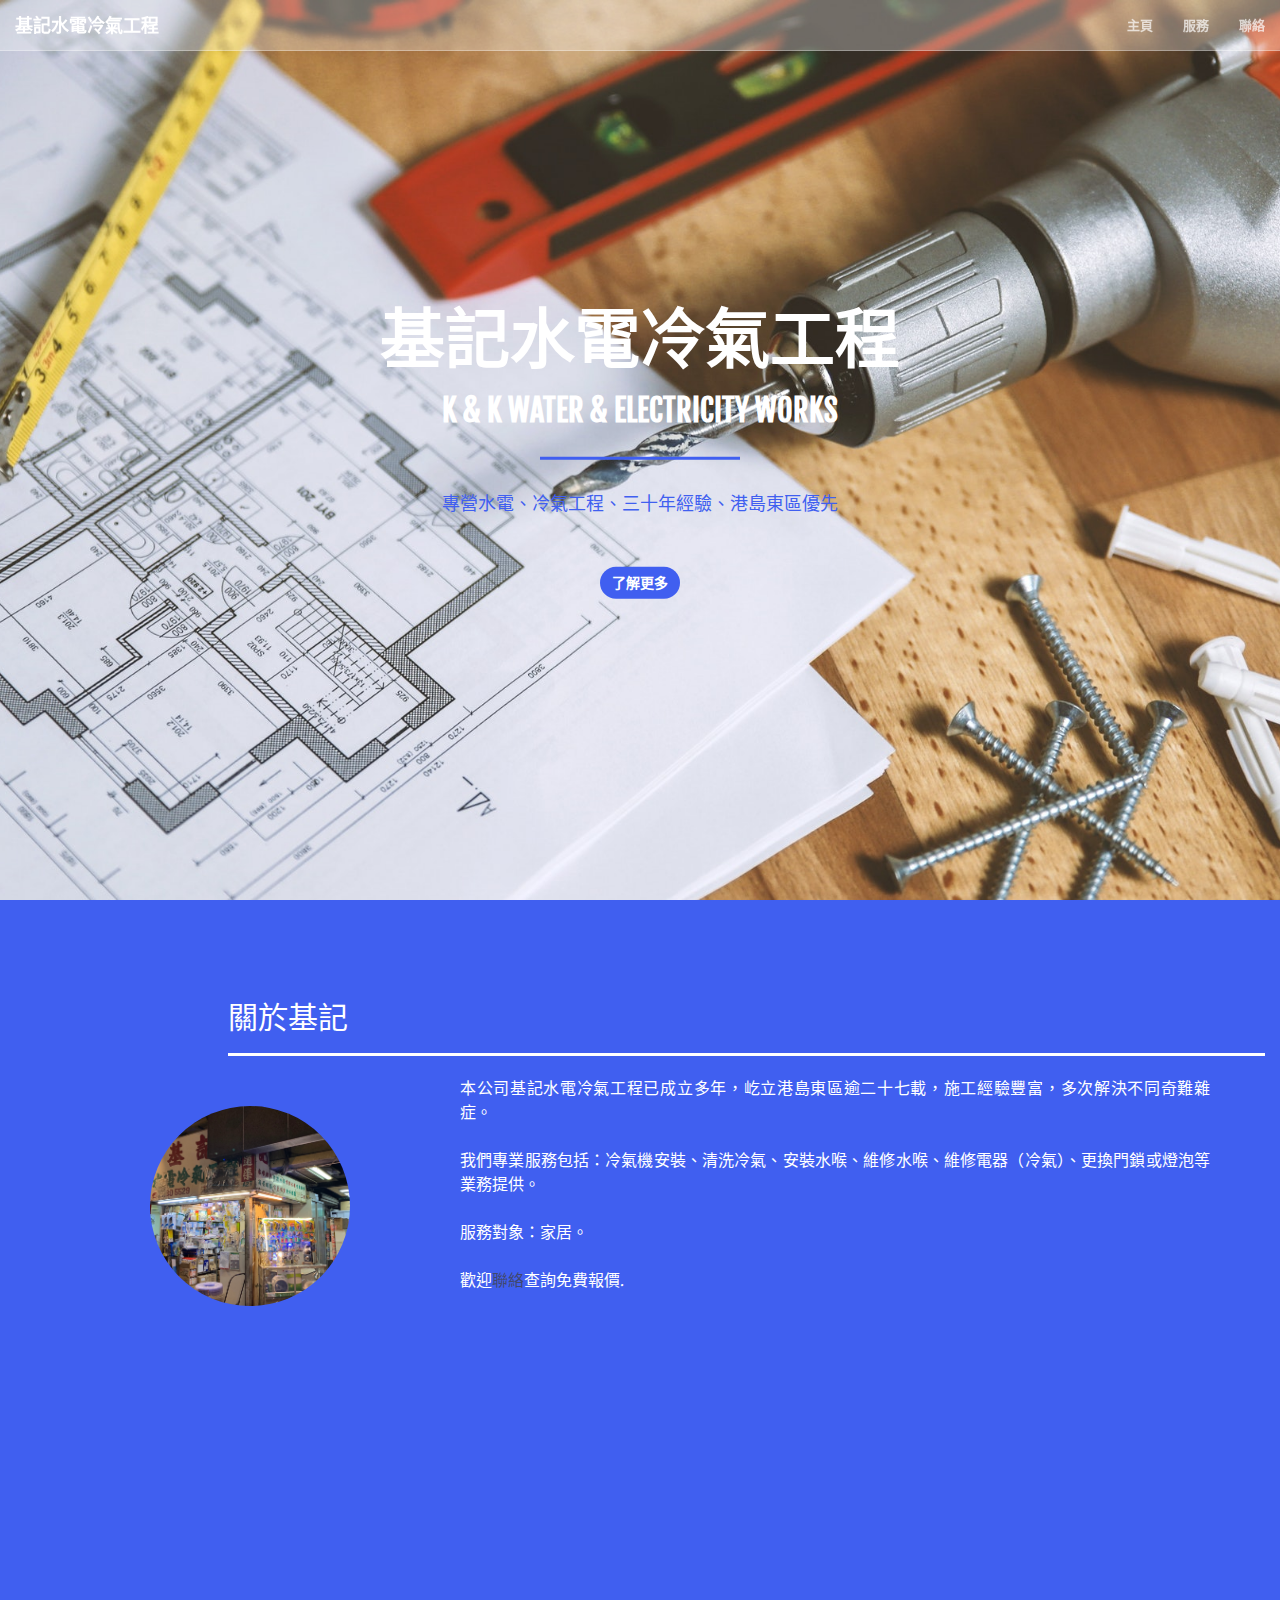
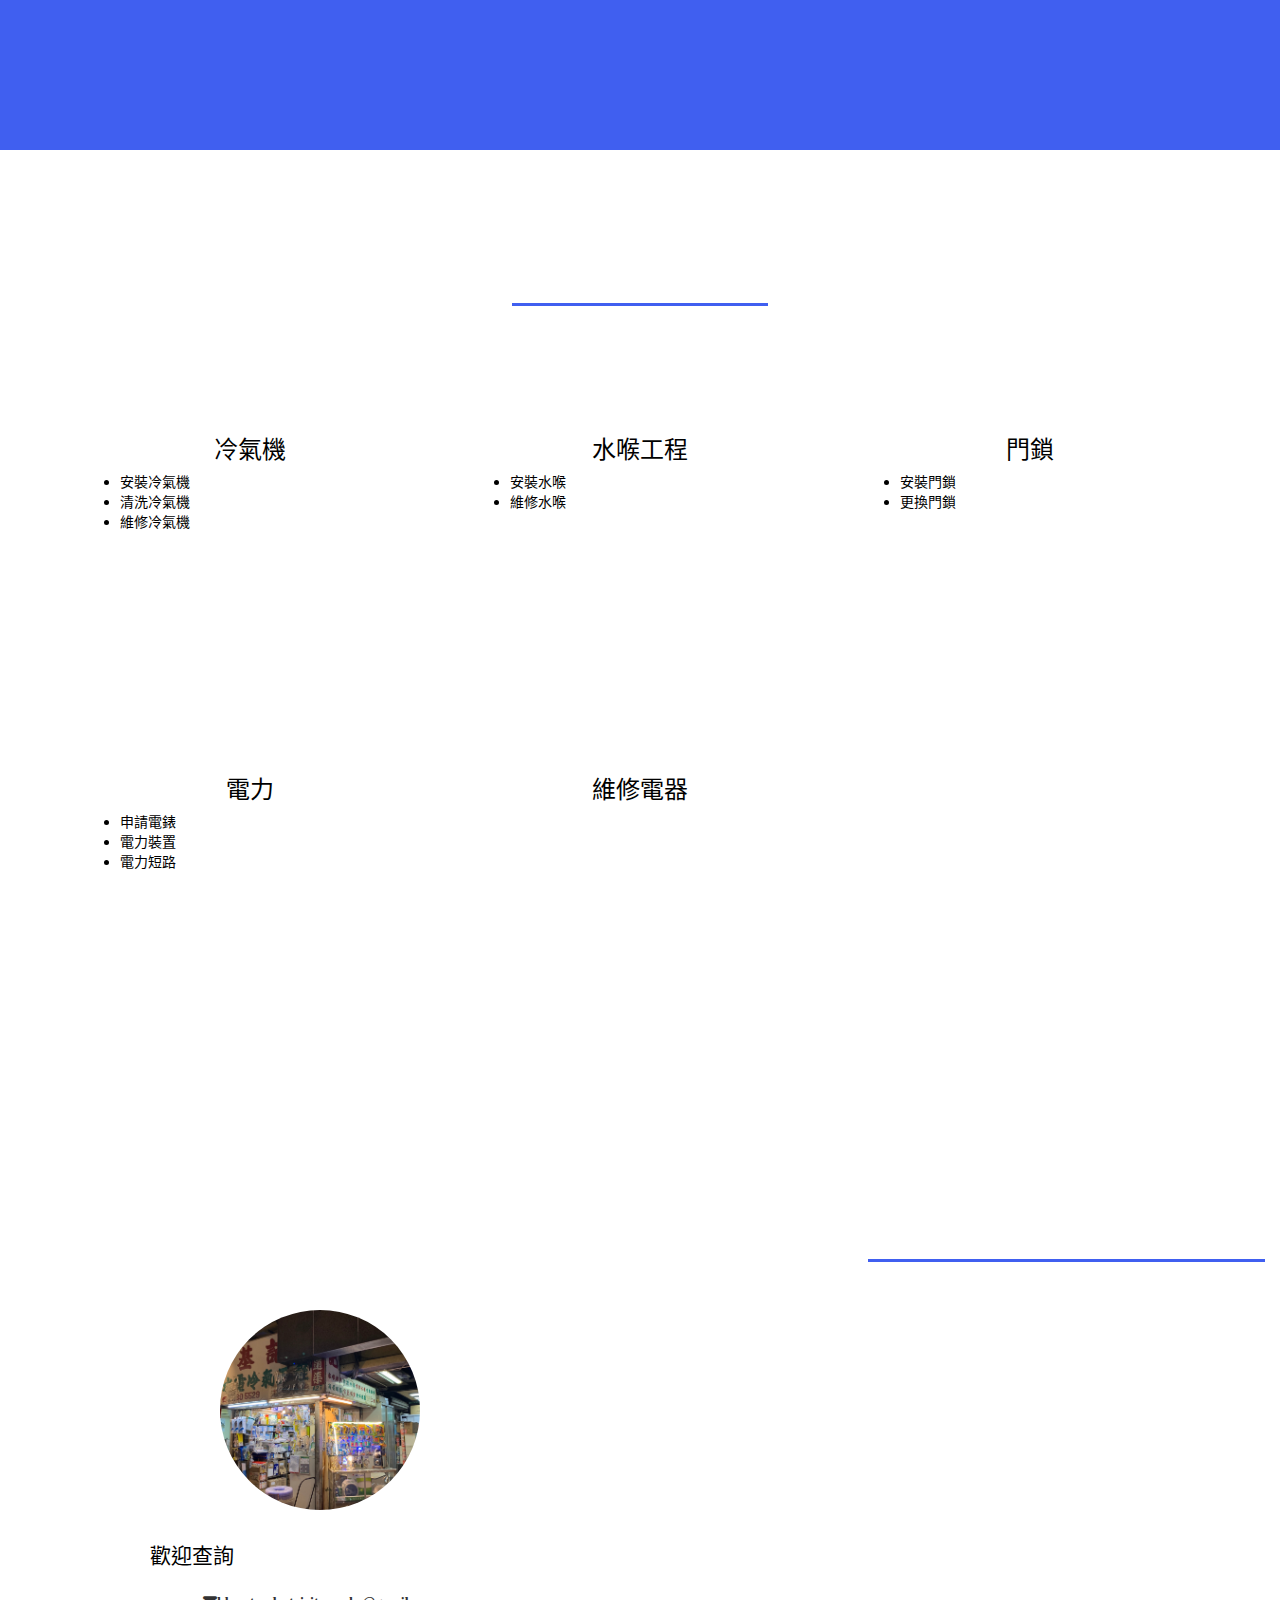
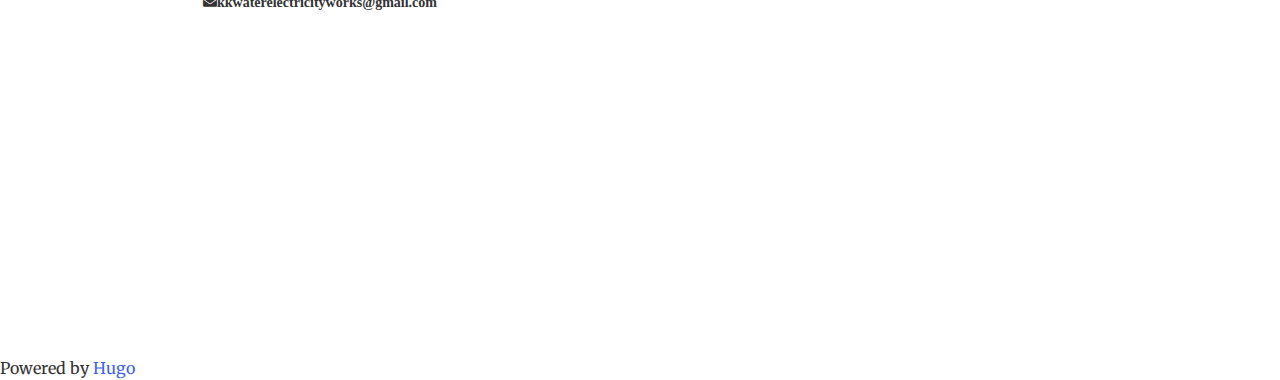
==== index.html @ 98e1bb1b "deploy: 85b5a8d8b9c26d184776595bee909bbbe19d15d9" ====
<!doctype html><html lang=zh-hk><head><meta charset=utf-8><meta http-equiv=x-ua-compatible content="IE=edge"><meta name=viewport content="width=device-width,initial-scale=1"><title>基記水電冷氣工程</title><meta name=title content="基記水電冷氣工程"><meta name=author content="基記水電冷氣工程"><meta name=description content="港島東區基記水電冷氣工程"><base href=https://kkwaterelectricityworks.github.io/><meta name=generator content="Hugo 0.82.0"><link rel="shortcut icon" href=https://kkwaterelectricityworks.github.io/favicon.ico type=image/x-icon><link rel=icon href=https://kkwaterelectricityworks.github.io/favicon.ico type=image/x-icon><link rel=stylesheet href=https://kkwaterelectricityworks.github.io/plugins/bootstrap/css/bootstrap.min.css type=text/css><link rel=stylesheet href="//fonts.googleapis.com/css?family=Merriweather:400,300,300italic,400italic,700,700italic,900,900italic" type=text/css><link rel=stylesheet href="//fonts.googleapis.com/css?family=Anton"><link rel=stylesheet href="//fonts.googleapis.com/css?family=Fjalla+One"><link rel=stylesheet href=https://kkwaterelectricityworks.github.io/plugins/font-awesome/css/all.css type=text/css><link rel=stylesheet href=https://kkwaterelectricityworks.github.io/plugins/animate/animate.min.css type=text/css><link rel=stylesheet href=https://kkwaterelectricityworks.github.io/css/default.css type=text/css><link rel=stylesheet href=https://kkwaterelectricityworks.github.io/css/custom.css type=text/css><link rel=stylesheet href=https://kkwaterelectricityworks.github.io/css/theme.css type=text/css><!--[if lt IE 9]><script src=https://oss.maxcdn.com/libs/html5shiv/3.7.0/html5shiv.js></script><script src=https://oss.maxcdn.com/libs/respond.js/1.4.2/respond.min.js></script><![endif]--></head><body id=page-top><header><nav id=navFixed class="navbar navbar-default navbar-fixed-top"><div class=container-fluid><div class=navbar-header><button type=button class="navbar-toggle collapsed" data-toggle=collapse data-target=#bs-example-navbar-collapse-1>
<span class=sr-only>Toggle navigation</span>
<span class=icon-bar></span><span class=icon-bar></span><span class=icon-bar></span></button>
<a class="navbar-brand page-scroll" href=#>基記水電冷氣工程</a></div><div class="collapse navbar-collapse" id=bs-example-navbar-collapse-1><ul class="nav navbar-nav navbar-right"><li><a class=page-scroll href=#about>主頁</a></li><li><a class=page-scroll href=#services>服務</a></li><li><a class=page-scroll href=#contact>聯絡</a></li></ul></div></div></nav></header><section id=home style=background-image:url(https://kkwaterelectricityworks.github.io/images/home.jpg)><div class=header-content><div class=header-content-inner><h1>基記水電冷氣工程</h1><h2>K & K WATER & ELECTRICITY WORKS</h2><hr class=primary><p>專營水電、冷氣工程、三十年經驗、港島東區優先</p><a href=#about class="btn btn-primary page-scroll">了解更多<br></a></div></div></section><section class="section bg-primary" id=about><div class=container-fluid><div class=row><div class="col-md-10 col-md-offset-2"><h2 class=section-heading>關於基記</h2><hr class="primary light"></div></div></div><div class=container><div class=row><div class="col-xs-12 col-md-4"><div class=profile><div class=portrait title="avatar: shop.jpg" style=background-image:url(https://kkwaterelectricityworks.github.io/images/shop.jpg)></div></div></div><div class="col-xs-12 col-md-8 text-tertiary"><p>本公司基記水電冷氣工程已成立多年，屹立港島東區逾二十七載，施工經驗豐富，多次解決不同奇難雜症。<br><br>我們專業服務包括：冷氣機安裝、清洗冷氣、安裝水喉、維修水喉、維修電器（冷氣）、更換門鎖或燈泡等業務提供。<br><br>服務對象：家居。<br><br>歡迎<a href=/#contact>聯絡</a>查詢免費報價.</p></div></div></div></section><section class=section id=services><div class=container-fluid><div class=row><div class=text-center><h2 class="section-heading text-tertiary">服務</h2><hr class=primary></div></div></div><div class="container services-container"><div class=row><div class="col-lg-4 col-md-6 text-center"><div class=service-box><i class="fas fa-toolbox wow bounceIn icon-x6"></i><h3>冷氣機</h3><ul><li>安裝冷氣機</li><li>清洗冷氣機</li><li>維修冷氣機</li></ul></div></div><div class="col-lg-4 col-md-6 text-center"><div class=service-box><i class="fas fa-tint wow bounceIn icon-x6"></i><h3>水喉工程</h3><ul><li>安裝水喉</li><li>維修水喉</li></ul></div></div><div class="col-lg-4 col-md-6 text-center"><div class=service-box><i class="fas fa-lock wow bounceIn icon-x6"></i><h3>門鎖</h3><ul><li>安裝門鎖</li><li>更換門鎖</li></ul></div></div><div class="col-lg-4 col-md-6 text-center"><div class=service-box><i class="far fa-lightbulb wow bounceIn icon-x6"></i><h3>電力</h3><ul><li>申請電錶</li><li>電力裝置</li><li>電力短路</li></ul></div></div><div class="col-lg-4 col-md-6 text-center"><div class=service-box><i class="fas fa-bolt wow bounceIn icon-x6"></i><h3>維修電器</h3></div></div></div></div></section><section class=section id=contact><div class=container-fluid><div class=row><div class="col-md-4 col-md-offset-8"><h2 class="section-heading text-tertiary">聯絡</h2><hr class=primary></div></div><div class=row><div class="col-md-4 col-md-offset-1 text-center"><div class="profile bg-secondary"><div class=portrait title="photo: shop.jpg" style=background-image:url(https://kkwaterelectricityworks.github.io/images/shop.jpg)></div><div class=text-primary><p>歡迎查詢</p></div><div class=email-link itemprop=email><i class="fa fa-envelope" aria-hidden=true>kkwaterelectricityworks@gmail.com</i></div><ul class=icons-list aria-hidden=true><li><a itemprop=sameAs href=https://wa.me/85295008663 target=_blank rel=noopener><i class="fab fa-whatsapp icon-x2 wow bounceIn"></i></a></li><li><a itemprop=sameAs href=tel:+852-95008663 target=_blank rel=noopener><i class="fas fa-phone icon-x2 wow bounceIn"></i></a></li></ul></div></div></div></div></section><footer><p>Powered by <a href=https://gohugo.io/>Hugo</a></p></footer><script src=https://kkwaterelectricityworks.github.io/plugins/jquery/jquery.js></script><script src=https://kkwaterelectricityworks.github.io/plugins/bootstrap/js/bootstrap.min.js></script><script src=https://kkwaterelectricityworks.github.io/plugins/jquery/jquery.easing.min.js></script><script src=https://kkwaterelectricityworks.github.io/plugins/jquery/jquery.fittext.js></script><script src=https://kkwaterelectricityworks.github.io/plugins/jquery/wow.min.js></script><script src=https://kkwaterelectricityworks.github.io/js/theme.js></script></body></html>
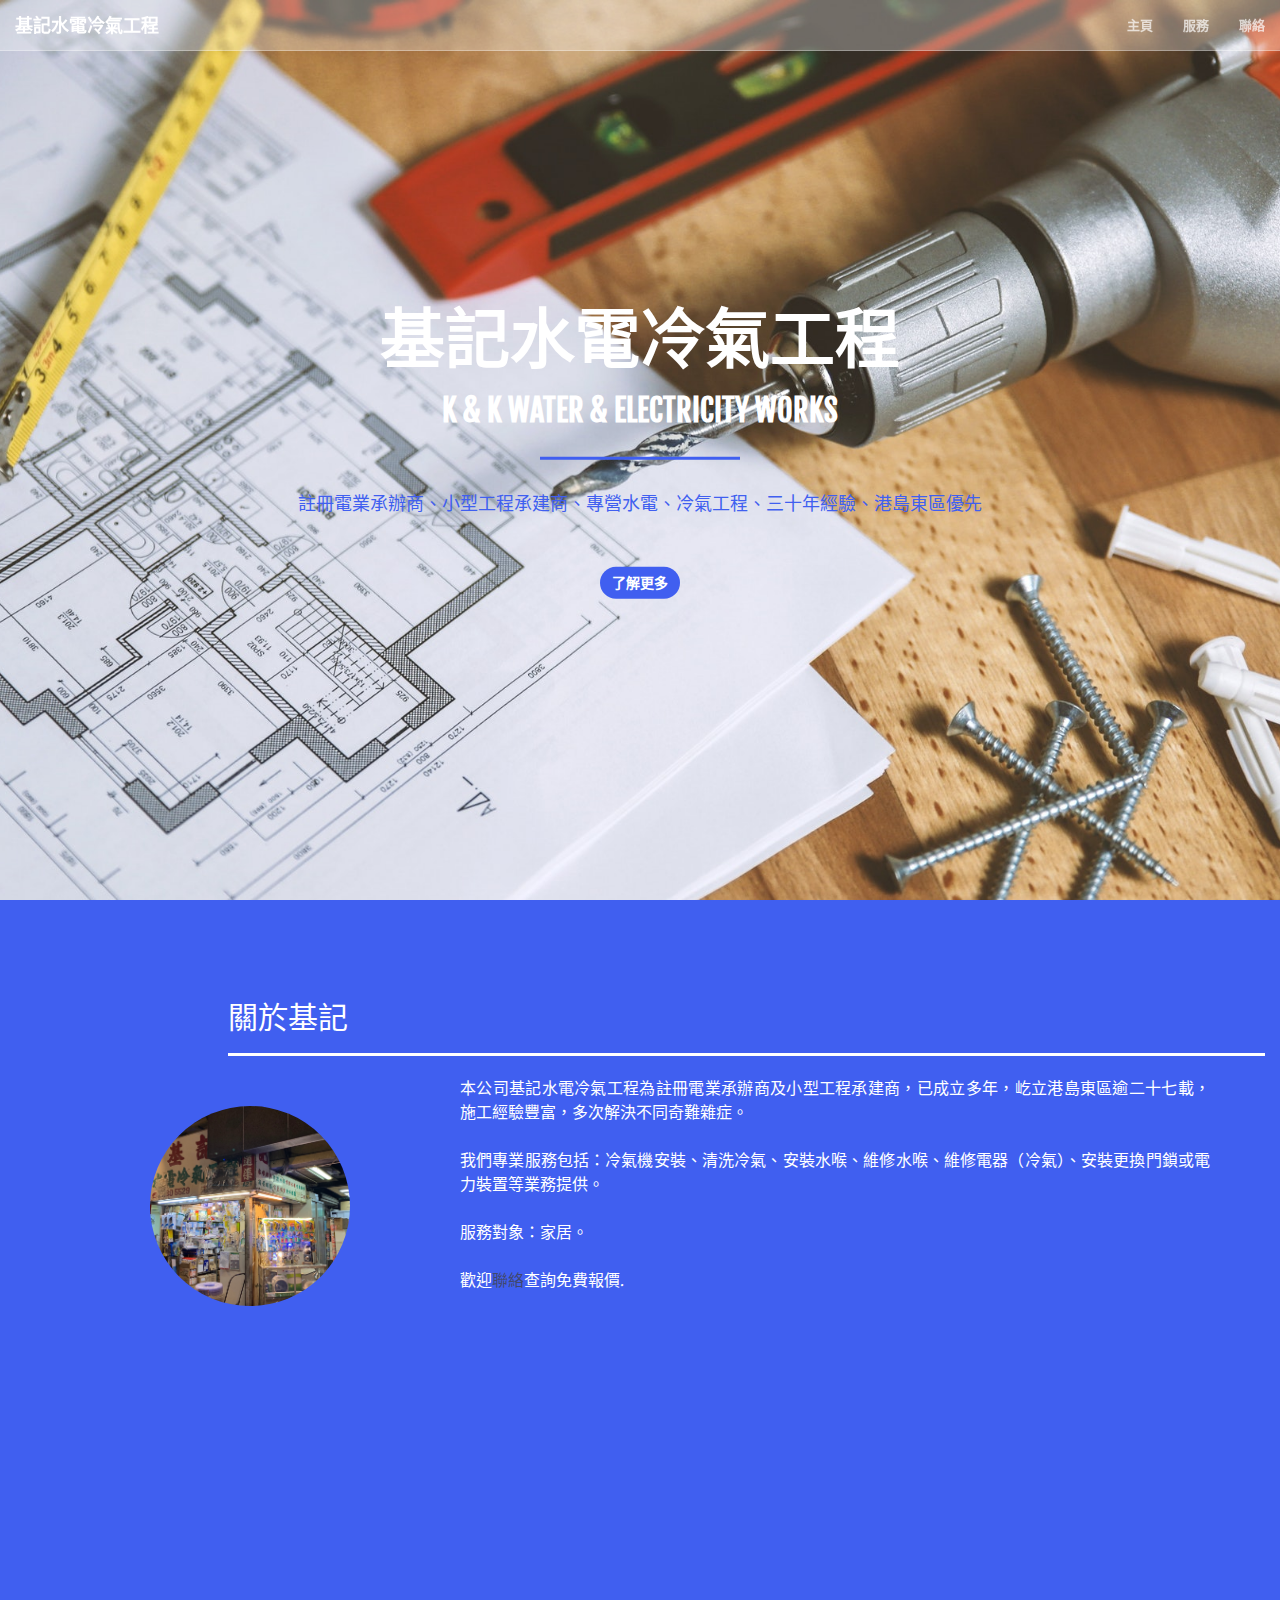
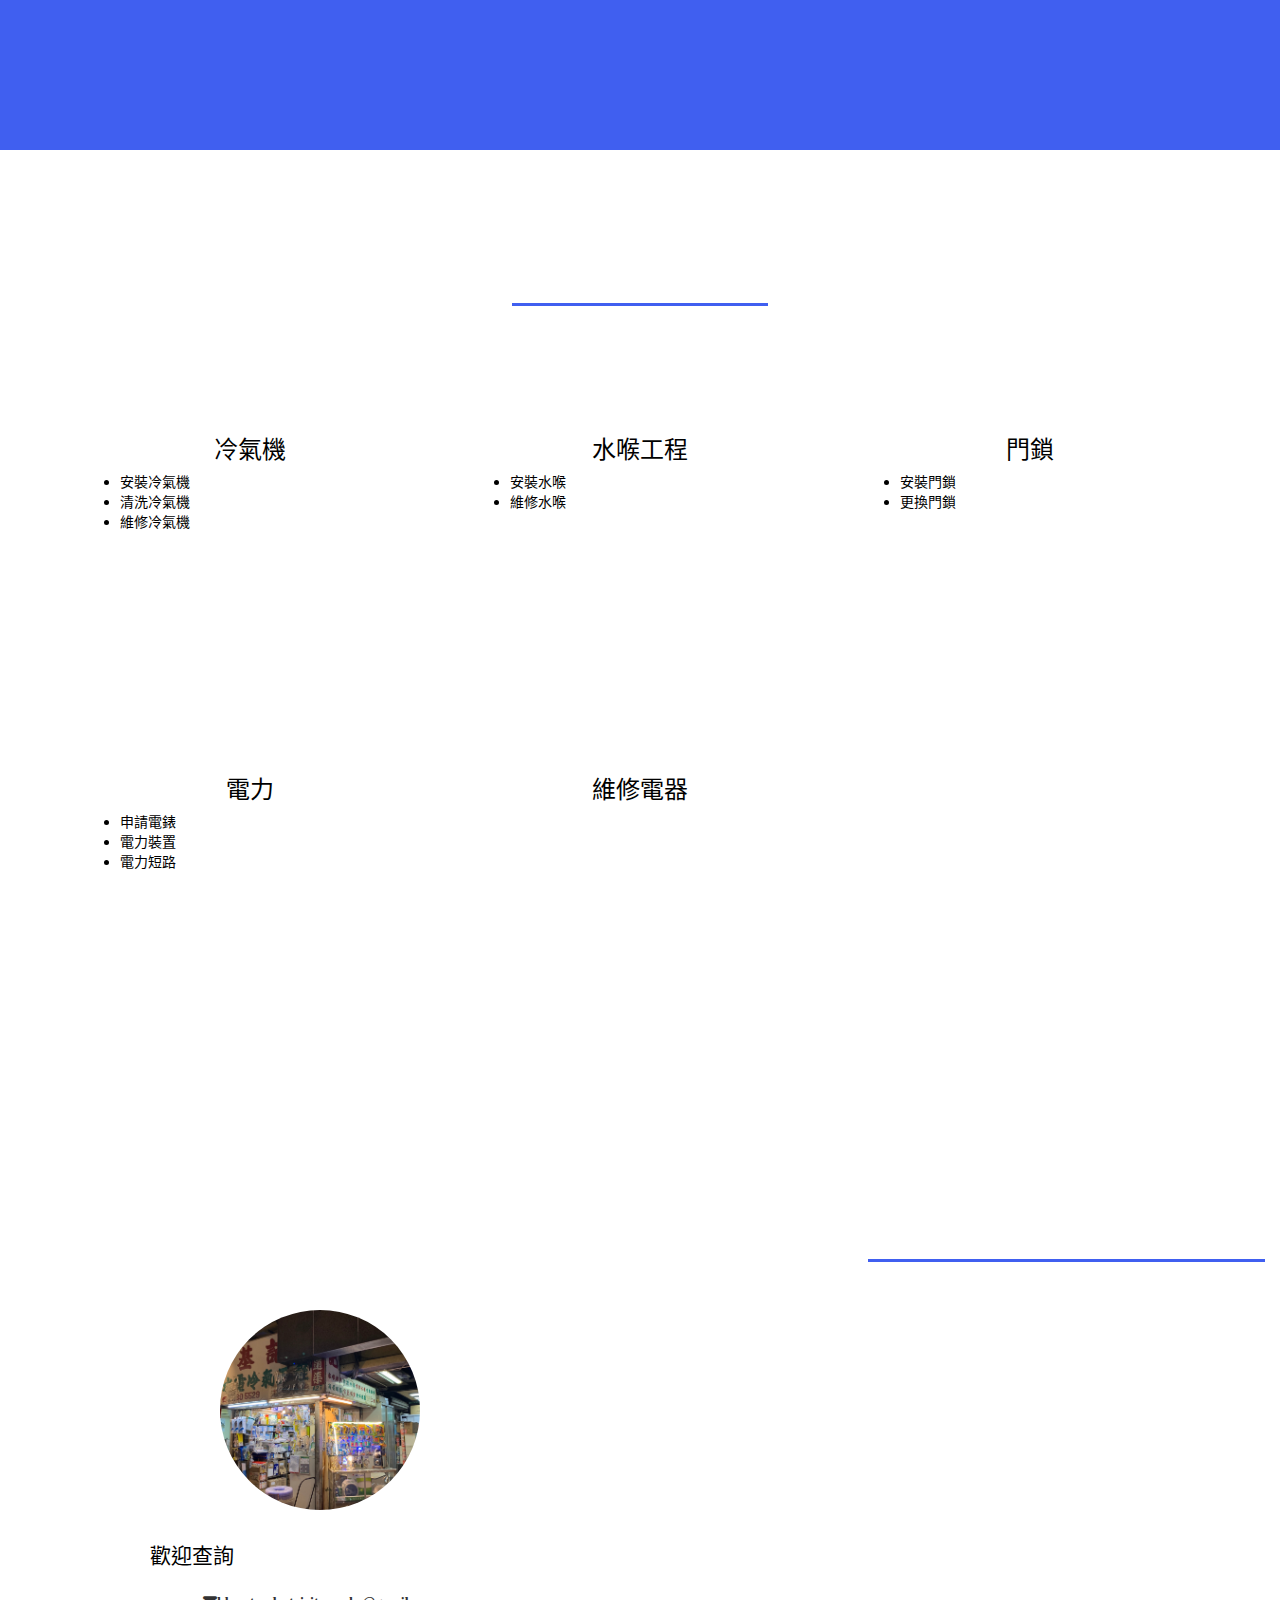
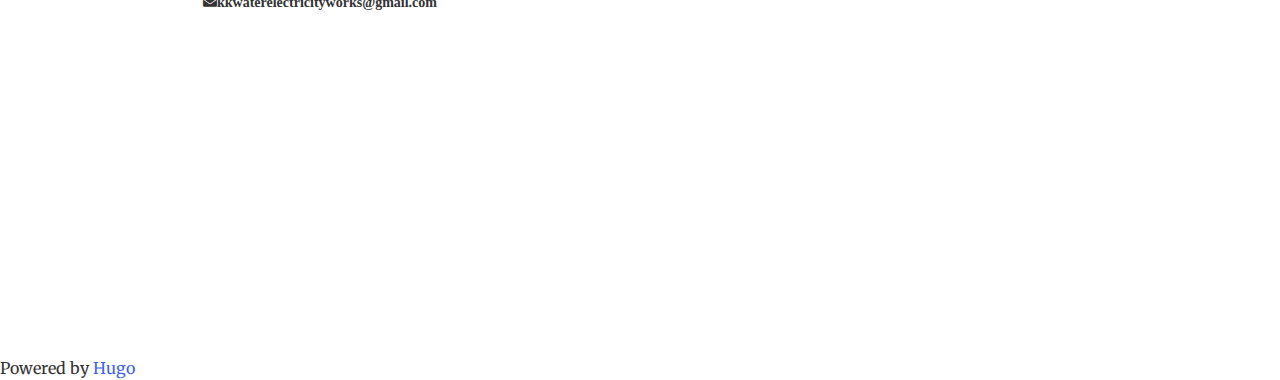
==== commit 2d3bb4da: "deploy: 27d7177340d72dee0c6ffff345f21173a31fa829" ====
--- a/index.html
+++ b/index.html
@@ -1,4 +1,4 @@
 <!doctype html><html lang=zh-hk><head><meta charset=utf-8><meta http-equiv=x-ua-compatible content="IE=edge"><meta name=viewport content="width=device-width,initial-scale=1"><title>基記水電冷氣工程</title><meta name=title content="基記水電冷氣工程"><meta name=author content="基記水電冷氣工程"><meta name=description content="港島東區基記水電冷氣工程"><base href=https://kkwaterelectricityworks.github.io/><meta name=generator content="Hugo 0.82.0"><link rel="shortcut icon" href=https://kkwaterelectricityworks.github.io/favicon.ico type=image/x-icon><link rel=icon href=https://kkwaterelectricityworks.github.io/favicon.ico type=image/x-icon><link rel=stylesheet href=https://kkwaterelectricityworks.github.io/plugins/bootstrap/css/bootstrap.min.css type=text/css><link rel=stylesheet href="//fonts.googleapis.com/css?family=Merriweather:400,300,300italic,400italic,700,700italic,900,900italic" type=text/css><link rel=stylesheet href="//fonts.googleapis.com/css?family=Anton"><link rel=stylesheet href="//fonts.googleapis.com/css?family=Fjalla+One"><link rel=stylesheet href=https://kkwaterelectricityworks.github.io/plugins/font-awesome/css/all.css type=text/css><link rel=stylesheet href=https://kkwaterelectricityworks.github.io/plugins/animate/animate.min.css type=text/css><link rel=stylesheet href=https://kkwaterelectricityworks.github.io/css/default.css type=text/css><link rel=stylesheet href=https://kkwaterelectricityworks.github.io/css/custom.css type=text/css><link rel=stylesheet href=https://kkwaterelectricityworks.github.io/css/theme.css type=text/css><!--[if lt IE 9]><script src=https://oss.maxcdn.com/libs/html5shiv/3.7.0/html5shiv.js></script><script src=https://oss.maxcdn.com/libs/respond.js/1.4.2/respond.min.js></script><![endif]--></head><body id=page-top><header><nav id=navFixed class="navbar navbar-default navbar-fixed-top"><div class=container-fluid><div class=navbar-header><button type=button class="navbar-toggle collapsed" data-toggle=collapse data-target=#bs-example-navbar-collapse-1>
 <span class=sr-only>Toggle navigation</span>
 <span class=icon-bar></span><span class=icon-bar></span><span class=icon-bar></span></button>
-<a class="navbar-brand page-scroll" href=#>基記水電冷氣工程</a></div><div class="collapse navbar-collapse" id=bs-example-navbar-collapse-1><ul class="nav navbar-nav navbar-right"><li><a class=page-scroll href=#about>主頁</a></li><li><a class=page-scroll href=#services>服務</a></li><li><a class=page-scroll href=#contact>聯絡</a></li></ul></div></div></nav></header><section id=home style=background-image:url(https://kkwaterelectricityworks.github.io/images/home.jpg)><div class=header-content><div class=header-content-inner><h1>基記水電冷氣工程</h1><h2>K & K WATER & ELECTRICITY WORKS</h2><hr class=primary><p>專營水電、冷氣工程、三十年經驗、港島東區優先</p><a href=#about class="btn btn-primary page-scroll">了解更多<br></a></div></div></section><section class="section bg-primary" id=about><div class=container-fluid><div class=row><div class="col-md-10 col-md-offset-2"><h2 class=section-heading>關於基記</h2><hr class="primary light"></div></div></div><div class=container><div class=row><div class="col-xs-12 col-md-4"><div class=profile><div class=portrait title="avatar: shop.jpg" style=background-image:url(https://kkwaterelectricityworks.github.io/images/shop.jpg)></div></div></div><div class="col-xs-12 col-md-8 text-tertiary"><p>本公司基記水電冷氣工程已成立多年，屹立港島東區逾二十七載，施工經驗豐富，多次解決不同奇難雜症。<br><br>我們專業服務包括：冷氣機安裝、清洗冷氣、安裝水喉、維修水喉、維修電器（冷氣）、更換門鎖或燈泡等業務提供。<br><br>服務對象：家居。<br><br>歡迎<a href=/#contact>聯絡</a>查詢免費報價.</p></div></div></div></section><section class=section id=services><div class=container-fluid><div class=row><div class=text-center><h2 class="section-heading text-tertiary">服務</h2><hr class=primary></div></div></div><div class="container services-container"><div class=row><div class="col-lg-4 col-md-6 text-center"><div class=service-box><i class="fas fa-toolbox wow bounceIn icon-x6"></i><h3>冷氣機</h3><ul><li>安裝冷氣機</li><li>清洗冷氣機</li><li>維修冷氣機</li></ul></div></div><div class="col-lg-4 col-md-6 text-center"><div class=service-box><i class="fas fa-tint wow bounceIn icon-x6"></i><h3>水喉工程</h3><ul><li>安裝水喉</li><li>維修水喉</li></ul></div></div><div class="col-lg-4 col-md-6 text-center"><div class=service-box><i class="fas fa-lock wow bounceIn icon-x6"></i><h3>門鎖</h3><ul><li>安裝門鎖</li><li>更換門鎖</li></ul></div></div><div class="col-lg-4 col-md-6 text-center"><div class=service-box><i class="far fa-lightbulb wow bounceIn icon-x6"></i><h3>電力</h3><ul><li>申請電錶</li><li>電力裝置</li><li>電力短路</li></ul></div></div><div class="col-lg-4 col-md-6 text-center"><div class=service-box><i class="fas fa-bolt wow bounceIn icon-x6"></i><h3>維修電器</h3></div></div></div></div></section><section class=section id=contact><div class=container-fluid><div class=row><div class="col-md-4 col-md-offset-8"><h2 class="section-heading text-tertiary">聯絡</h2><hr class=primary></div></div><div class=row><div class="col-md-4 col-md-offset-1 text-center"><div class="profile bg-secondary"><div class=portrait title="photo: shop.jpg" style=background-image:url(https://kkwaterelectricityworks.github.io/images/shop.jpg)></div><div class=text-primary><p>歡迎查詢</p></div><div class=email-link itemprop=email><i class="fa fa-envelope" aria-hidden=true>kkwaterelectricityworks@gmail.com</i></div><ul class=icons-list aria-hidden=true><li><a itemprop=sameAs href=https://wa.me/85295008663 target=_blank rel=noopener><i class="fab fa-whatsapp icon-x2 wow bounceIn"></i></a></li><li><a itemprop=sameAs href=tel:+852-95008663 target=_blank rel=noopener><i class="fas fa-phone icon-x2 wow bounceIn"></i></a></li></ul></div></div></div></div></section><footer><p>Powered by <a href=https://gohugo.io/>Hugo</a></p></footer><script src=https://kkwaterelectricityworks.github.io/plugins/jquery/jquery.js></script><script src=https://kkwaterelectricityworks.github.io/plugins/bootstrap/js/bootstrap.min.js></script><script src=https://kkwaterelectricityworks.github.io/plugins/jquery/jquery.easing.min.js></script><script src=https://kkwaterelectricityworks.github.io/plugins/jquery/jquery.fittext.js></script><script src=https://kkwaterelectricityworks.github.io/plugins/jquery/wow.min.js></script><script src=https://kkwaterelectricityworks.github.io/js/theme.js></script></body></html>+<a class="navbar-brand page-scroll" href=#>基記水電冷氣工程</a></div><div class="collapse navbar-collapse" id=bs-example-navbar-collapse-1><ul class="nav navbar-nav navbar-right"><li><a class=page-scroll href=#about>主頁</a></li><li><a class=page-scroll href=#services>服務</a></li><li><a class=page-scroll href=#contact>聯絡</a></li></ul></div></div></nav></header><section id=home style=background-image:url(https://kkwaterelectricityworks.github.io/images/home.jpg)><div class=header-content><div class=header-content-inner><h1>基記水電冷氣工程</h1><h2>K & K WATER & ELECTRICITY WORKS</h2><hr class=primary><p>註冊電業承辦商、小型工程承建商、專營水電、冷氣工程、三十年經驗、港島東區優先</p><a href=#about class="btn btn-primary page-scroll">了解更多<br></a></div></div></section><section class="section bg-primary" id=about><div class=container-fluid><div class=row><div class="col-md-10 col-md-offset-2"><h2 class=section-heading>關於基記</h2><hr class="primary light"></div></div></div><div class=container><div class=row><div class="col-xs-12 col-md-4"><div class=profile><div class=portrait title="avatar: shop.jpg" style=background-image:url(https://kkwaterelectricityworks.github.io/images/shop.jpg)></div></div></div><div class="col-xs-12 col-md-8 text-tertiary"><p>本公司基記水電冷氣工程為註冊電業承辦商及小型工程承建商，已成立多年，屹立港島東區逾二十七載，施工經驗豐富，多次解決不同奇難雜症。<br><br>我們專業服務包括：冷氣機安裝、清洗冷氣、安裝水喉、維修水喉、維修電器（冷氣）、安裝更換門鎖或電力裝置等業務提供。<br><br>服務對象：家居。<br><br>歡迎<a href=/#contact>聯絡</a>查詢免費報價.</p></div></div></div></section><section class=section id=services><div class=container-fluid><div class=row><div class=text-center><h2 class="section-heading text-tertiary">服務</h2><hr class=primary></div></div></div><div class="container services-container"><div class=row><div class="col-lg-4 col-md-6 text-center"><div class=service-box><i class="fas fa-toolbox wow bounceIn icon-x6"></i><h3>冷氣機</h3><ul><li>安裝冷氣機</li><li>清洗冷氣機</li><li>維修冷氣機</li></ul></div></div><div class="col-lg-4 col-md-6 text-center"><div class=service-box><i class="fas fa-tint wow bounceIn icon-x6"></i><h3>水喉工程</h3><ul><li>安裝水喉</li><li>維修水喉</li></ul></div></div><div class="col-lg-4 col-md-6 text-center"><div class=service-box><i class="fas fa-lock wow bounceIn icon-x6"></i><h3>門鎖</h3><ul><li>安裝門鎖</li><li>更換門鎖</li></ul></div></div><div class="col-lg-4 col-md-6 text-center"><div class=service-box><i class="far fa-bolt wow bounceIn icon-x6"></i><h3>電力</h3><ul><li>申請電錶</li><li>電力裝置</li><li>電力短路</li></ul></div></div><div class="col-lg-4 col-md-6 text-center"><div class=service-box><i class="fas fa-lightbulb wow bounceIn icon-x6"></i><h3>維修電器</h3></div></div></div></div></section><section class=section id=contact><div class=container-fluid><div class=row><div class="col-md-4 col-md-offset-8"><h2 class="section-heading text-tertiary">聯絡</h2><hr class=primary></div></div><div class=row><div class="col-md-4 col-md-offset-1 text-center"><div class="profile bg-secondary"><div class=portrait title="photo: shop.jpg" style=background-image:url(https://kkwaterelectricityworks.github.io/images/shop.jpg)></div><div class=text-primary><p>歡迎查詢</p></div><div class=email-link itemprop=email><i class="fa fa-envelope" aria-hidden=true>kkwaterelectricityworks@gmail.com</i></div><ul class=icons-list aria-hidden=true><li><a itemprop=sameAs href=https://wa.me/85295008663 target=_blank rel=noopener><i class="fab fa-whatsapp icon-x2 wow bounceIn"></i></a></li><li><a itemprop=sameAs href=tel:+852-95008663 target=_blank rel=noopener><i class="fas fa-phone icon-x2 wow bounceIn"></i></a></li></ul></div></div></div></div></section><footer><p>Powered by <a href=https://gohugo.io/>Hugo</a></p></footer><script src=https://kkwaterelectricityworks.github.io/plugins/jquery/jquery.js></script><script src=https://kkwaterelectricityworks.github.io/plugins/bootstrap/js/bootstrap.min.js></script><script src=https://kkwaterelectricityworks.github.io/plugins/jquery/jquery.easing.min.js></script><script src=https://kkwaterelectricityworks.github.io/plugins/jquery/jquery.fittext.js></script><script src=https://kkwaterelectricityworks.github.io/plugins/jquery/wow.min.js></script><script src=https://kkwaterelectricityworks.github.io/js/theme.js></script></body></html>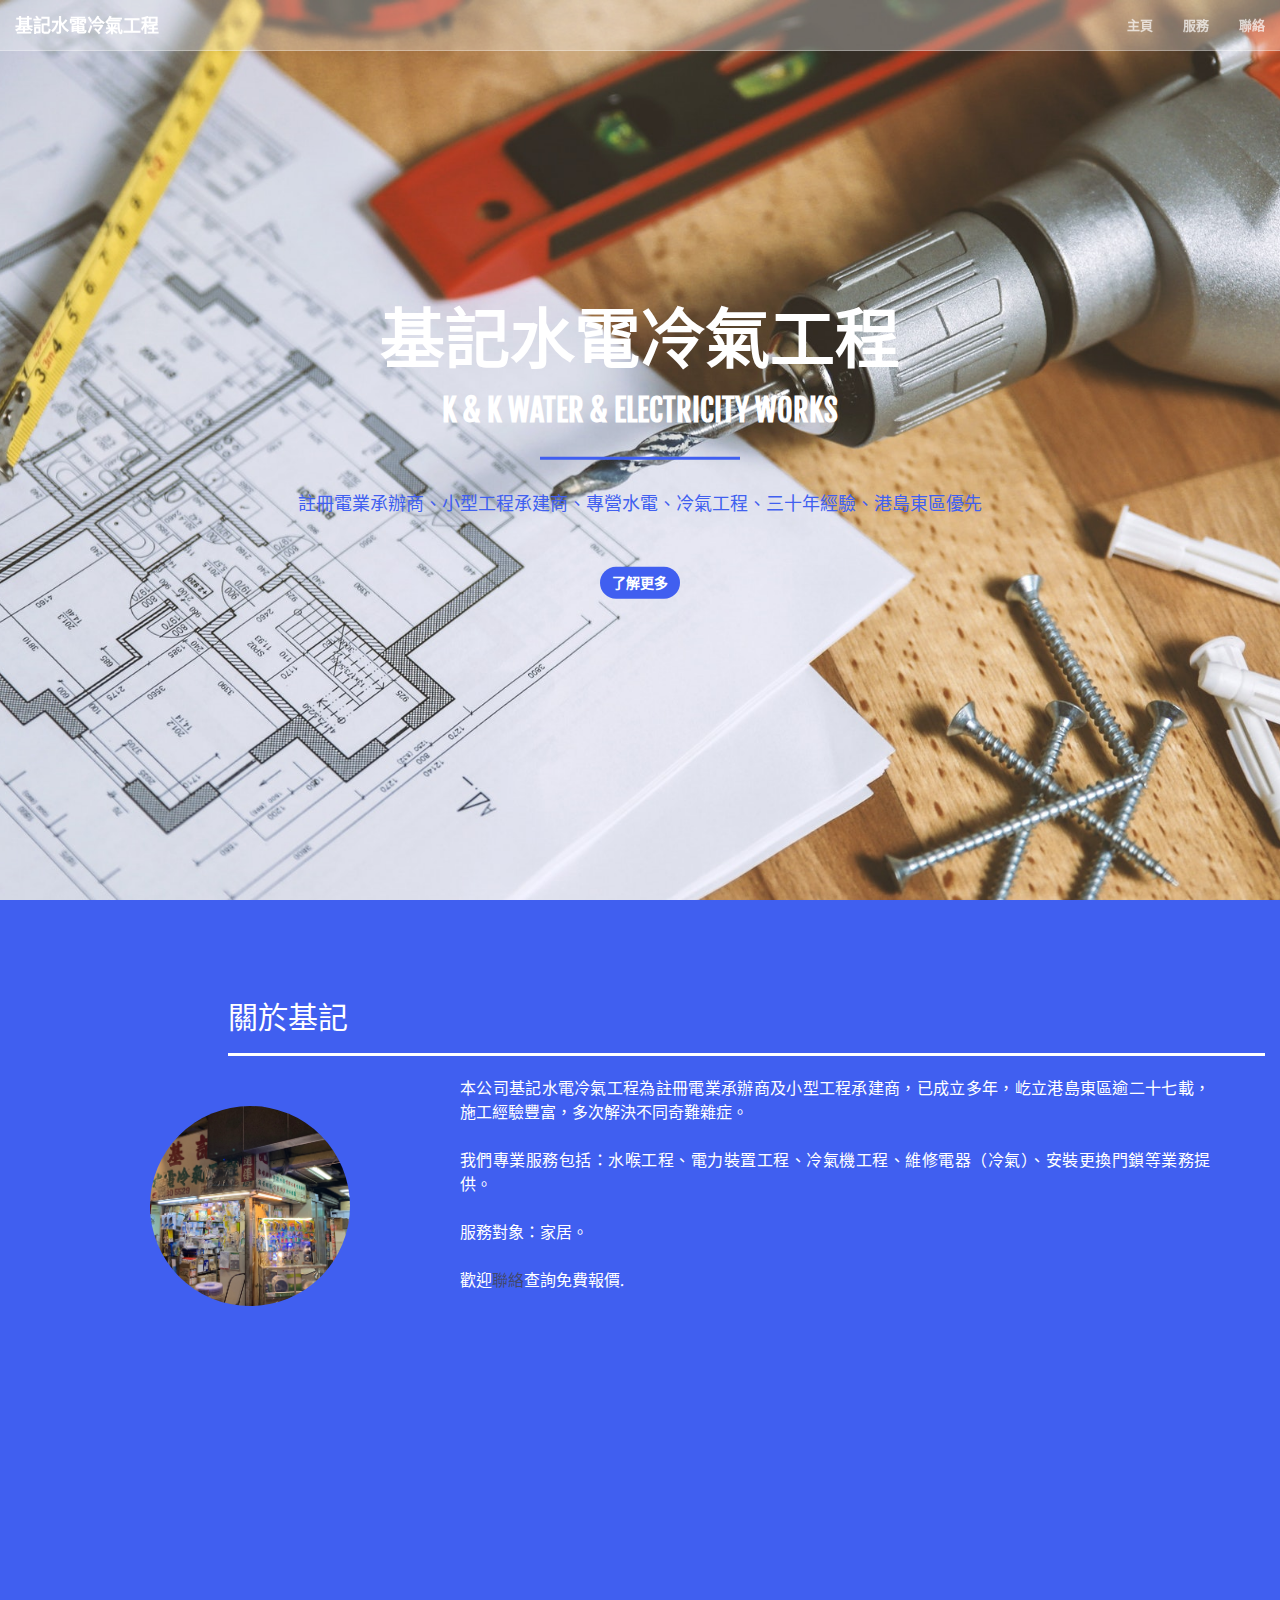
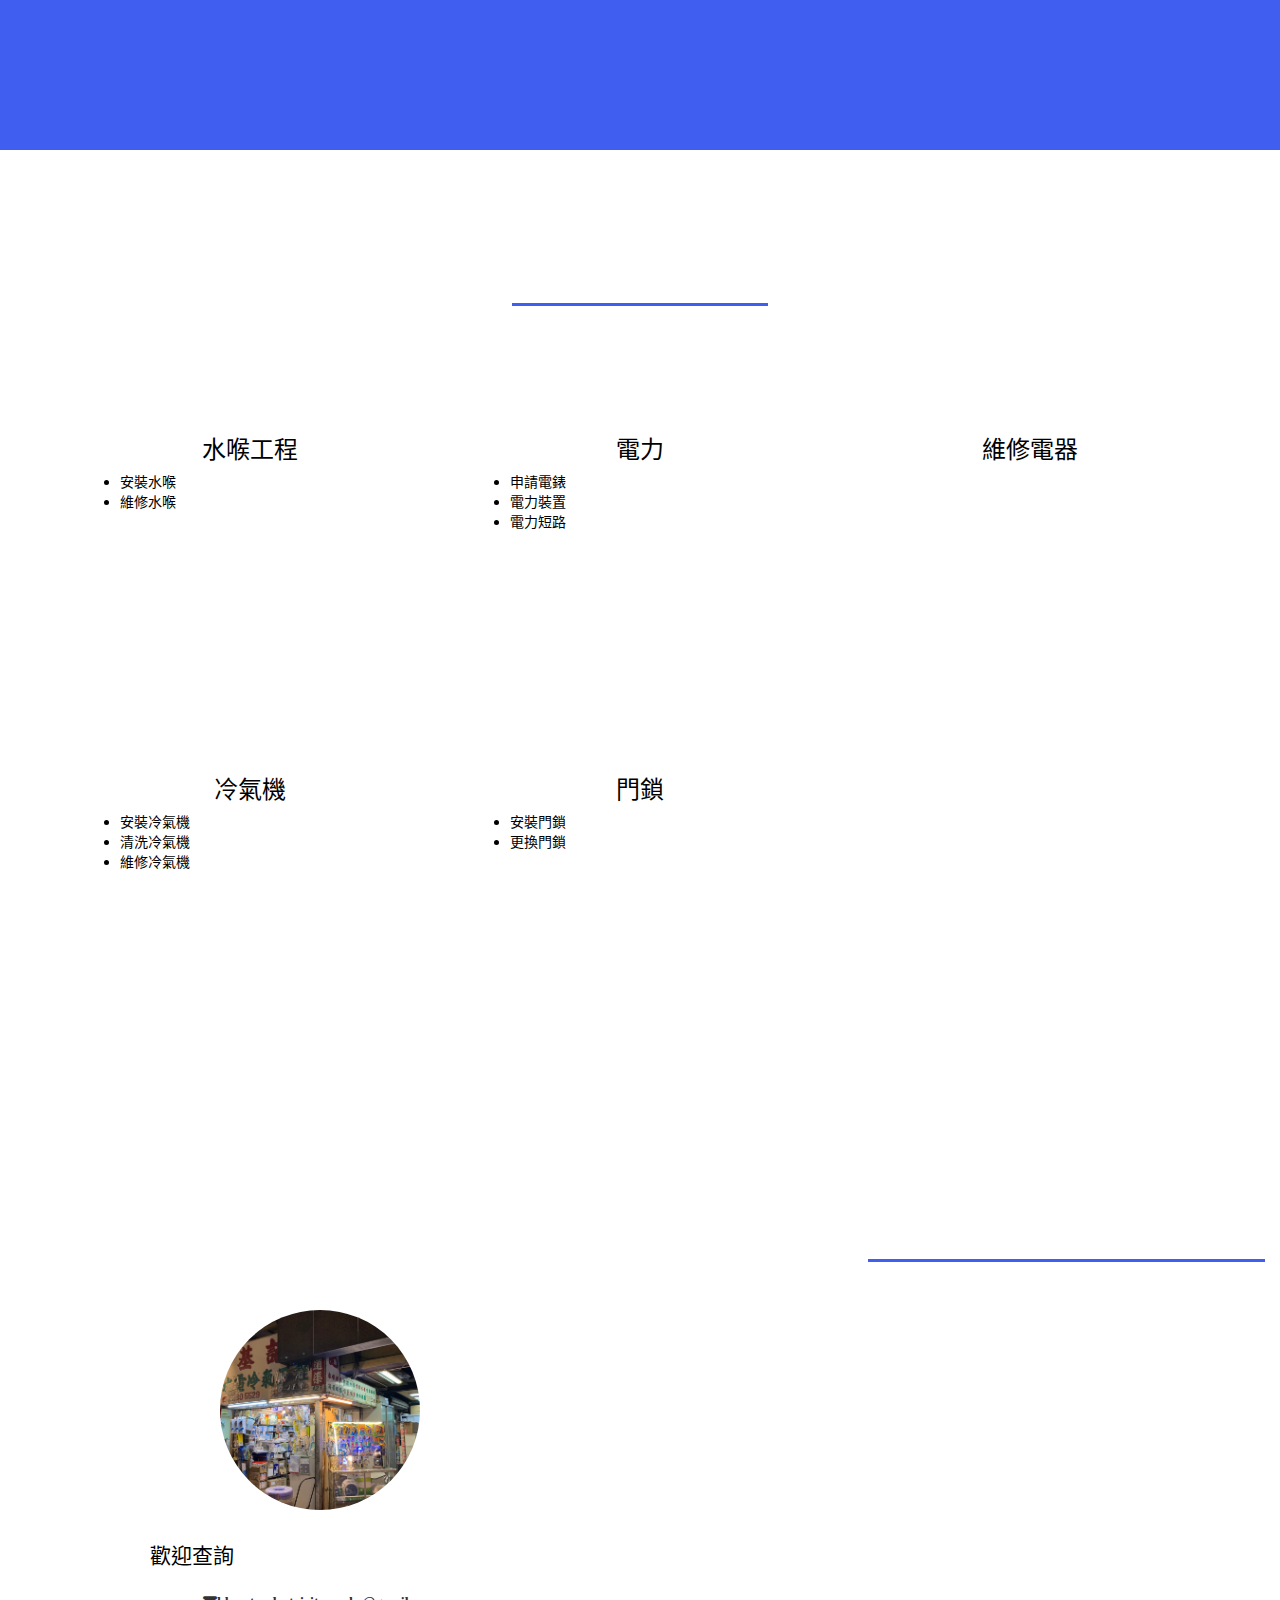
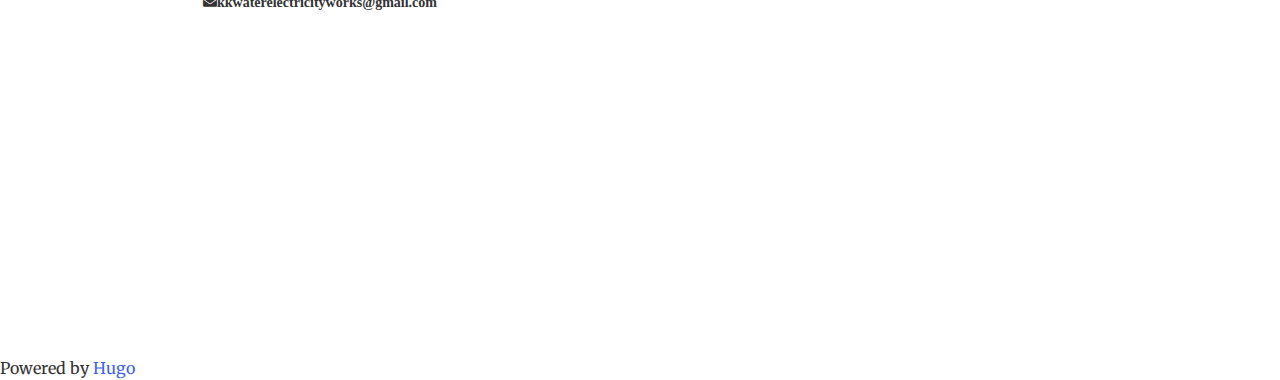
==== commit f8cfdc60: "deploy: dd93cb92306dc58b3da3ef4af89be005d7cefcde" ====
--- a/index.html
+++ b/index.html
@@ -1,4 +1,4 @@
 <!doctype html><html lang=zh-hk><head><meta charset=utf-8><meta http-equiv=x-ua-compatible content="IE=edge"><meta name=viewport content="width=device-width,initial-scale=1"><title>基記水電冷氣工程</title><meta name=title content="基記水電冷氣工程"><meta name=author content="基記水電冷氣工程"><meta name=description content="港島東區基記水電冷氣工程"><base href=https://kkwaterelectricityworks.github.io/><meta name=generator content="Hugo 0.82.0"><link rel="shortcut icon" href=https://kkwaterelectricityworks.github.io/favicon.ico type=image/x-icon><link rel=icon href=https://kkwaterelectricityworks.github.io/favicon.ico type=image/x-icon><link rel=stylesheet href=https://kkwaterelectricityworks.github.io/plugins/bootstrap/css/bootstrap.min.css type=text/css><link rel=stylesheet href="//fonts.googleapis.com/css?family=Merriweather:400,300,300italic,400italic,700,700italic,900,900italic" type=text/css><link rel=stylesheet href="//fonts.googleapis.com/css?family=Anton"><link rel=stylesheet href="//fonts.googleapis.com/css?family=Fjalla+One"><link rel=stylesheet href=https://kkwaterelectricityworks.github.io/plugins/font-awesome/css/all.css type=text/css><link rel=stylesheet href=https://kkwaterelectricityworks.github.io/plugins/animate/animate.min.css type=text/css><link rel=stylesheet href=https://kkwaterelectricityworks.github.io/css/default.css type=text/css><link rel=stylesheet href=https://kkwaterelectricityworks.github.io/css/custom.css type=text/css><link rel=stylesheet href=https://kkwaterelectricityworks.github.io/css/theme.css type=text/css><!--[if lt IE 9]><script src=https://oss.maxcdn.com/libs/html5shiv/3.7.0/html5shiv.js></script><script src=https://oss.maxcdn.com/libs/respond.js/1.4.2/respond.min.js></script><![endif]--></head><body id=page-top><header><nav id=navFixed class="navbar navbar-default navbar-fixed-top"><div class=container-fluid><div class=navbar-header><button type=button class="navbar-toggle collapsed" data-toggle=collapse data-target=#bs-example-navbar-collapse-1>
 <span class=sr-only>Toggle navigation</span>
 <span class=icon-bar></span><span class=icon-bar></span><span class=icon-bar></span></button>
-<a class="navbar-brand page-scroll" href=#>基記水電冷氣工程</a></div><div class="collapse navbar-collapse" id=bs-example-navbar-collapse-1><ul class="nav navbar-nav navbar-right"><li><a class=page-scroll href=#about>主頁</a></li><li><a class=page-scroll href=#services>服務</a></li><li><a class=page-scroll href=#contact>聯絡</a></li></ul></div></div></nav></header><section id=home style=background-image:url(https://kkwaterelectricityworks.github.io/images/home.jpg)><div class=header-content><div class=header-content-inner><h1>基記水電冷氣工程</h1><h2>K & K WATER & ELECTRICITY WORKS</h2><hr class=primary><p>註冊電業承辦商、小型工程承建商、專營水電、冷氣工程、三十年經驗、港島東區優先</p><a href=#about class="btn btn-primary page-scroll">了解更多<br></a></div></div></section><section class="section bg-primary" id=about><div class=container-fluid><div class=row><div class="col-md-10 col-md-offset-2"><h2 class=section-heading>關於基記</h2><hr class="primary light"></div></div></div><div class=container><div class=row><div class="col-xs-12 col-md-4"><div class=profile><div class=portrait title="avatar: shop.jpg" style=background-image:url(https://kkwaterelectricityworks.github.io/images/shop.jpg)></div></div></div><div class="col-xs-12 col-md-8 text-tertiary"><p>本公司基記水電冷氣工程為註冊電業承辦商及小型工程承建商，已成立多年，屹立港島東區逾二十七載，施工經驗豐富，多次解決不同奇難雜症。<br><br>我們專業服務包括：冷氣機安裝、清洗冷氣、安裝水喉、維修水喉、維修電器（冷氣）、安裝更換門鎖或電力裝置等業務提供。<br><br>服務對象：家居。<br><br>歡迎<a href=/#contact>聯絡</a>查詢免費報價.</p></div></div></div></section><section class=section id=services><div class=container-fluid><div class=row><div class=text-center><h2 class="section-heading text-tertiary">服務</h2><hr class=primary></div></div></div><div class="container services-container"><div class=row><div class="col-lg-4 col-md-6 text-center"><div class=service-box><i class="fas fa-toolbox wow bounceIn icon-x6"></i><h3>冷氣機</h3><ul><li>安裝冷氣機</li><li>清洗冷氣機</li><li>維修冷氣機</li></ul></div></div><div class="col-lg-4 col-md-6 text-center"><div class=service-box><i class="fas fa-tint wow bounceIn icon-x6"></i><h3>水喉工程</h3><ul><li>安裝水喉</li><li>維修水喉</li></ul></div></div><div class="col-lg-4 col-md-6 text-center"><div class=service-box><i class="fas fa-lock wow bounceIn icon-x6"></i><h3>門鎖</h3><ul><li>安裝門鎖</li><li>更換門鎖</li></ul></div></div><div class="col-lg-4 col-md-6 text-center"><div class=service-box><i class="far fa-bolt wow bounceIn icon-x6"></i><h3>電力</h3><ul><li>申請電錶</li><li>電力裝置</li><li>電力短路</li></ul></div></div><div class="col-lg-4 col-md-6 text-center"><div class=service-box><i class="fas fa-lightbulb wow bounceIn icon-x6"></i><h3>維修電器</h3></div></div></div></div></section><section class=section id=contact><div class=container-fluid><div class=row><div class="col-md-4 col-md-offset-8"><h2 class="section-heading text-tertiary">聯絡</h2><hr class=primary></div></div><div class=row><div class="col-md-4 col-md-offset-1 text-center"><div class="profile bg-secondary"><div class=portrait title="photo: shop.jpg" style=background-image:url(https://kkwaterelectricityworks.github.io/images/shop.jpg)></div><div class=text-primary><p>歡迎查詢</p></div><div class=email-link itemprop=email><i class="fa fa-envelope" aria-hidden=true>kkwaterelectricityworks@gmail.com</i></div><ul class=icons-list aria-hidden=true><li><a itemprop=sameAs href=https://wa.me/85295008663 target=_blank rel=noopener><i class="fab fa-whatsapp icon-x2 wow bounceIn"></i></a></li><li><a itemprop=sameAs href=tel:+852-95008663 target=_blank rel=noopener><i class="fas fa-phone icon-x2 wow bounceIn"></i></a></li></ul></div></div></div></div></section><footer><p>Powered by <a href=https://gohugo.io/>Hugo</a></p></footer><script src=https://kkwaterelectricityworks.github.io/plugins/jquery/jquery.js></script><script src=https://kkwaterelectricityworks.github.io/plugins/bootstrap/js/bootstrap.min.js></script><script src=https://kkwaterelectricityworks.github.io/plugins/jquery/jquery.easing.min.js></script><script src=https://kkwaterelectricityworks.github.io/plugins/jquery/jquery.fittext.js></script><script src=https://kkwaterelectricityworks.github.io/plugins/jquery/wow.min.js></script><script src=https://kkwaterelectricityworks.github.io/js/theme.js></script></body></html>+<a class="navbar-brand page-scroll" href=#>基記水電冷氣工程</a></div><div class="collapse navbar-collapse" id=bs-example-navbar-collapse-1><ul class="nav navbar-nav navbar-right"><li><a class=page-scroll href=#about>主頁</a></li><li><a class=page-scroll href=#services>服務</a></li><li><a class=page-scroll href=#contact>聯絡</a></li></ul></div></div></nav></header><section id=home style=background-image:url(https://kkwaterelectricityworks.github.io/images/home.jpg)><div class=header-content><div class=header-content-inner><h1>基記水電冷氣工程</h1><h2>K & K WATER & ELECTRICITY WORKS</h2><hr class=primary><p>註冊電業承辦商、小型工程承建商、專營水電、冷氣工程、三十年經驗、港島東區優先</p><a href=#about class="btn btn-primary page-scroll">了解更多<br></a></div></div></section><section class="section bg-primary" id=about><div class=container-fluid><div class=row><div class="col-md-10 col-md-offset-2"><h2 class=section-heading>關於基記</h2><hr class="primary light"></div></div></div><div class=container><div class=row><div class="col-xs-12 col-md-4"><div class=profile><div class=portrait title="avatar: shop.jpg" style=background-image:url(https://kkwaterelectricityworks.github.io/images/shop.jpg)></div></div></div><div class="col-xs-12 col-md-8 text-tertiary"><p>本公司基記水電冷氣工程為註冊電業承辦商及小型工程承建商，已成立多年，屹立港島東區逾二十七載，施工經驗豐富，多次解決不同奇難雜症。<br><br>我們專業服務包括：水喉工程、電力裝置工程、冷氣機工程、維修電器（冷氣）、安裝更換門鎖等業務提供。<br><br>服務對象：家居。<br><br>歡迎<a href=/#contact>聯絡</a>查詢免費報價.</p></div></div></div></section><section class=section id=services><div class=container-fluid><div class=row><div class=text-center><h2 class="section-heading text-tertiary">服務</h2><hr class=primary></div></div></div><div class="container services-container"><div class=row><div class="col-lg-4 col-md-6 text-center"><div class=service-box><i class="fas fa-tint wow bounceIn icon-x6"></i><h3>水喉工程</h3><ul><li>安裝水喉</li><li>維修水喉</li></ul></div></div><div class="col-lg-4 col-md-6 text-center"><div class=service-box><i class="far fa-bolt wow bounceIn icon-x6"></i><h3>電力</h3><ul><li>申請電錶</li><li>電力裝置</li><li>電力短路</li></ul></div></div><div class="col-lg-4 col-md-6 text-center"><div class=service-box><i class="fas fa-lightbulb wow bounceIn icon-x6"></i><h3>維修電器</h3></div></div><div class="col-lg-4 col-md-6 text-center"><div class=service-box><i class="fas fa-toolbox wow bounceIn icon-x6"></i><h3>冷氣機</h3><ul><li>安裝冷氣機</li><li>清洗冷氣機</li><li>維修冷氣機</li></ul></div></div><div class="col-lg-4 col-md-6 text-center"><div class=service-box><i class="fas fa-lock wow bounceIn icon-x6"></i><h3>門鎖</h3><ul><li>安裝門鎖</li><li>更換門鎖</li></ul></div></div></div></div></section><section class=section id=contact><div class=container-fluid><div class=row><div class="col-md-4 col-md-offset-8"><h2 class="section-heading text-tertiary">聯絡</h2><hr class=primary></div></div><div class=row><div class="col-md-4 col-md-offset-1 text-center"><div class="profile bg-secondary"><div class=portrait title="photo: shop.jpg" style=background-image:url(https://kkwaterelectricityworks.github.io/images/shop.jpg)></div><div class=text-primary><p>歡迎查詢</p></div><div class=email-link itemprop=email><i class="fa fa-envelope" aria-hidden=true>kkwaterelectricityworks@gmail.com</i></div><ul class=icons-list aria-hidden=true><li><a itemprop=sameAs href=https://wa.me/85295008663 target=_blank rel=noopener><i class="fab fa-whatsapp icon-x2 wow bounceIn"></i></a></li><li><a itemprop=sameAs href=tel:+852-95008663 target=_blank rel=noopener><i class="fas fa-phone icon-x2 wow bounceIn"></i></a></li></ul></div></div></div></div></section><footer><p>Powered by <a href=https://gohugo.io/>Hugo</a></p></footer><script src=https://kkwaterelectricityworks.github.io/plugins/jquery/jquery.js></script><script src=https://kkwaterelectricityworks.github.io/plugins/bootstrap/js/bootstrap.min.js></script><script src=https://kkwaterelectricityworks.github.io/plugins/jquery/jquery.easing.min.js></script><script src=https://kkwaterelectricityworks.github.io/plugins/jquery/jquery.fittext.js></script><script src=https://kkwaterelectricityworks.github.io/plugins/jquery/wow.min.js></script><script src=https://kkwaterelectricityworks.github.io/js/theme.js></script></body></html>